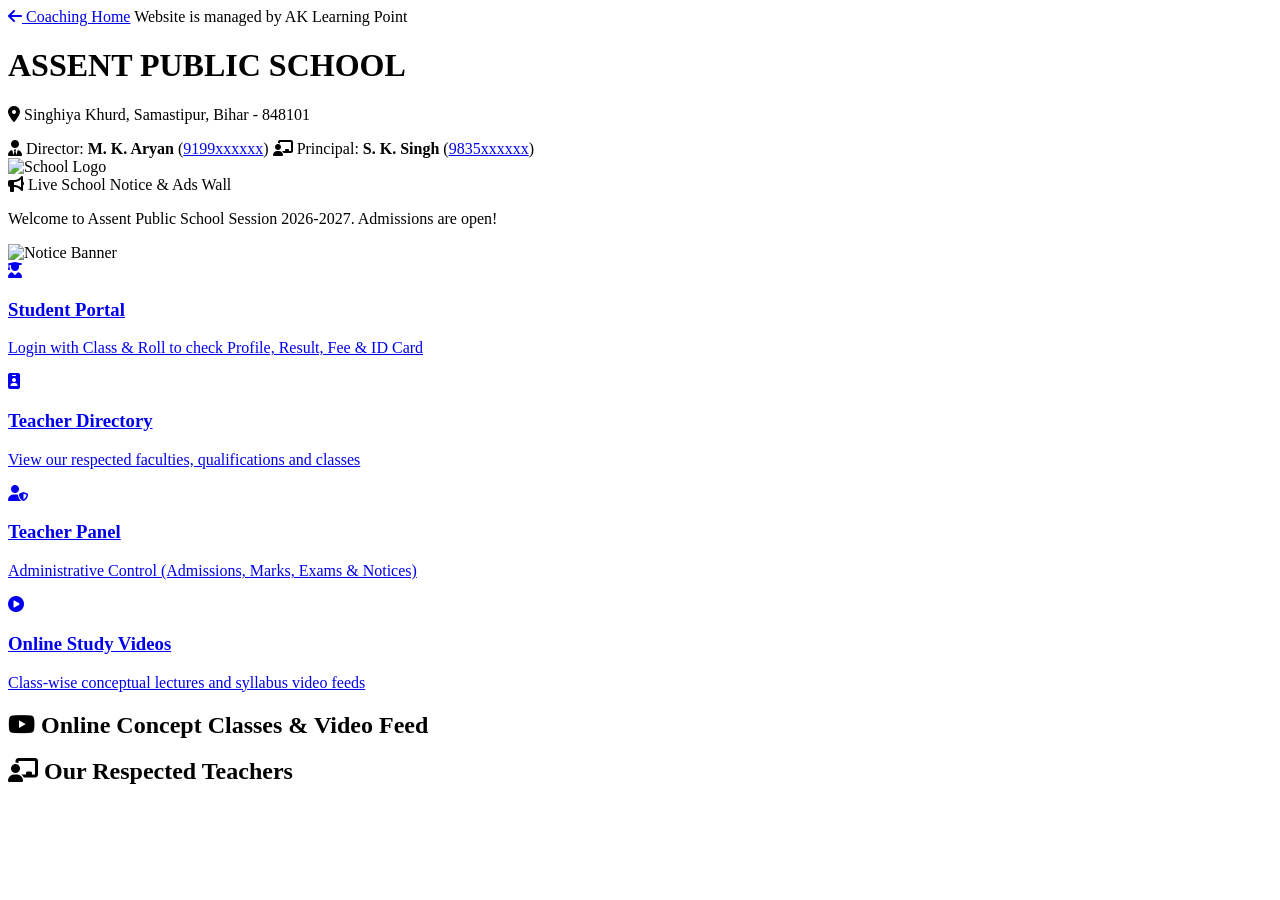
==== school/index.html @ 5de1454e "Create index.html" ====
<!DOCTYPE html>
<html lang="en">
<head>
  <meta charset="UTF-8">
  <meta name="viewport" content="width=device-width, initial-scale=1.0">
  <title>Assent Public School - Dashboard</title>
  <link rel="stylesheet" href="css/school-theme.css">
  <link rel="stylesheet" href="https://cdnjs.cloudflare.com/ajax/libs/font-awesome/6.4.0/css/all.min.css">
</head>
<body class="school-bg">

  <!-- Top Action Navigation -->
  <header class="top-nav-bar">
    <a href="../index.html" class="nav-btn-home"><i class="fa fa-arrow-left"></i> Coaching Home</a>
    <span class="managed-tag">Website is managed by AK Learning Point</span>
  </header>

  <!-- PPT Card Shining Header -->
  <div class="school-hero-card">
    <div class="school-hero-content">
      <div class="school-title-group">
        <h1 class="school-name-shimmer">ASSENT PUBLIC SCHOOL</h1>
        <p class="school-location"><i class="fa fa-map-marker-alt"></i> Singhiya Khurd, Samastipur, Bihar - 848101</p>
        <div class="authority-badge-row">
          <span class="auth-pill"><i class="fa fa-user-tie"></i> Director: <b id="dspDirector">M. K. Aryan</b> (<a id="dspDirMob" href="tel:9199xxxxxx">9199xxxxxx</a>)</span>
          <span class="auth-pill"><i class="fa fa-chalkboard-teacher"></i> Principal: <b id="dspPrincipal">S. K. Singh</b> (<a id="dspPrincMob" href="tel:9835xxxxxx">9835xxxxxx</a>)</span>
        </div>
      </div>
      <div class="school-logo-frame">
        <img id="schoolLogo" src="../logo.png" alt="School Logo" class="brand-logo-shine">
      </div>
    </div>
  </div>

  <!-- Notification & Ads Wall Carousel -->
  <section class="ads-wall-container">
    <div class="ads-wall-header">
      <span><i class="fa fa-bullhorn text-gold"></i> Live School Notice & Ads Wall</span>
    </div>
    <div class="ads-marquee-box" id="adsMarquee">
      <!-- Auto-populated from Exam Planner and Teacher Ads PPT -->
      <p id="liveNoticeText">Welcome to Assent Public School Session 2026-2027. Admissions are open!</p>
    </div>
    <div class="ads-slider-frame" id="adsSlider">
      <img id="adsSlideImage" src="assets/banner1.jpg" alt="Notice Banner" class="ads-slide-img">
    </div>
  </section>

  <!-- Interactive Hub Portals -->
  <main class="dashboard-grid">
    <a href="student-portal.html" class="hub-card gold-border">
      <i class="fa fa-user-graduate hub-icon"></i>
      <h3>Student Portal</h3>
      <p>Login with Class & Roll to check Profile, Result, Fee & ID Card</p>
    </a>
    <a href="#teachersSec" class="hub-card">
      <i class="fa fa-id-badge hub-icon"></i>
      <h3>Teacher Directory</h3>
      <p>View our respected faculties, qualifications and classes</p>
    </a>
    <a href="teacher-panel.html" class="hub-card lock-accent">
      <i class="fa fa-user-shield hub-icon"></i>
      <h3>Teacher Panel</h3>
      <p>Administrative Control (Admissions, Marks, Exams & Notices)</p>
    </a>
    <a href="#studyVideosSec" class="hub-card">
      <i class="fa fa-play-circle hub-icon"></i>
      <h3>Online Study Videos</h3>
      <p>Class-wise conceptual lectures and syllabus video feeds</p>
    </a>
  </main>

  <!-- Online Video Lectures Player Hub -->
  <section id="studyVideosSec" class="content-shelf">
    <h2 class="section-heading"><i class="fab fa-youtube text-red"></i> Online Concept Classes & Video Feed</h2>
    <div class="video-grid" id="videoFeedContainer">
      <!-- Dynamic YouTube Embed Cards -->
    </div>
  </section>

  <!-- Our Respected Teachers Directory -->
  <section id="teachersSec" class="content-shelf">
    <h2 class="section-heading"><i class="fa fa-chalkboard-teacher"></i> Our Respected Teachers</h2>
    <div class="teacher-grid" id="teacherCardsContainer">
      <!-- Dynamic Teacher Cards (Right Photo, Left Details) -->
    </div>
  </section>

  <script src="js/school-db.js"></script>
  <script src="js/dashboard-app.js"></script>
</body>
</html>
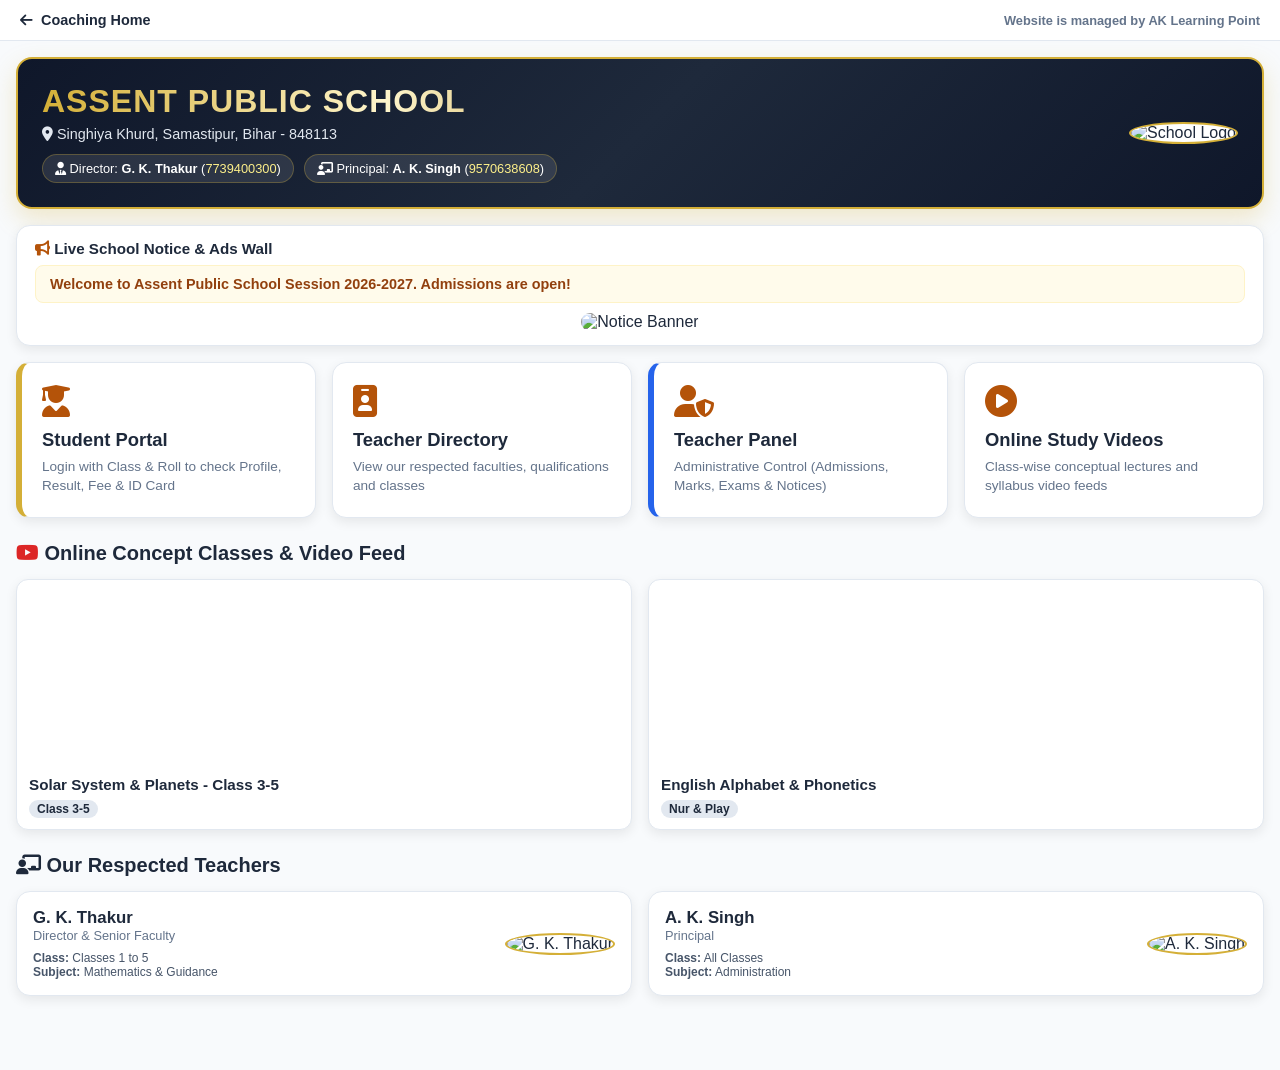
==== commit e0915476: "Update index.html" ====
--- a/school/index.html
+++ b/school/index.html
@@ -20,10 +20,10 @@
     <div class="school-hero-content">
       <div class="school-title-group">
         <h1 class="school-name-shimmer">ASSENT PUBLIC SCHOOL</h1>
-        <p class="school-location"><i class="fa fa-map-marker-alt"></i> Singhiya Khurd, Samastipur, Bihar - 848101</p>
+        <p class="school-location"><i class="fa fa-map-marker-alt"></i> Singhiya Khurd, Samastipur, Bihar - 848113</p>
         <div class="authority-badge-row">
-          <span class="auth-pill"><i class="fa fa-user-tie"></i> Director: <b id="dspDirector">M. K. Aryan</b> (<a id="dspDirMob" href="tel:9199xxxxxx">9199xxxxxx</a>)</span>
-          <span class="auth-pill"><i class="fa fa-chalkboard-teacher"></i> Principal: <b id="dspPrincipal">S. K. Singh</b> (<a id="dspPrincMob" href="tel:9835xxxxxx">9835xxxxxx</a>)</span>
+          <span class="auth-pill"><i class="fa fa-user-tie"></i> Director: <b id="dspDirector">G. K. Thakur</b> (<a id="dspDirMob" href="tel:7739400300">7739400300</a>)</span>
+          <span class="auth-pill"><i class="fa fa-chalkboard-teacher"></i> Principal: <b id="dspPrincipal">A. K. Singh</b> (<a id="dspPrincMob" href="tel:9570638608">9570638608</a>)</span>
         </div>
       </div>
       <div class="school-logo-frame">
--- a/school/css/school-theme.css
+++ b/school/css/school-theme.css
@@ -0,0 +1,543 @@
+/* ===================================================
+   ASSENT PUBLIC SCHOOL - COMPLETE THEME & LAYOUT
+   =================================================== */
+
+:root {
+  --primary-navy: #0f172a;
+  --secondary-navy: #1e293b;
+  --gold-accent: #d4af37;
+  --gold-light: #fef08a;
+  --card-bg: #ffffff;
+  --text-dark: #1e293b;
+  --text-muted: #64748b;
+  --border-color: #e2e8f0;
+  --shadow-sm: 0 4px 12px rgba(0, 0, 0, 0.08);
+  --shadow-gold: 0 10px 25px rgba(212, 175, 55, 0.25);
+}
+
+* {
+  box-sizing: border-box;
+  margin: 0;
+  padding: 0;
+  font-family: -apple-system, BlinkMacSystemFont, "Segoe UI", Roboto, Helvetica, Arial, sans-serif;
+}
+
+body.school-bg {
+  background: #f8fafc;
+  color: var(--text-dark);
+  min-height: 100vh;
+  padding-bottom: 50px;
+}
+
+/* Top Nav Bar */
+.top-nav-bar {
+  display: flex;
+  justify-content: space-between;
+  align-items: center;
+  padding: 12px 20px;
+  background: #ffffff;
+  border-bottom: 1px solid var(--border-color);
+}
+
+.nav-btn-home {
+  text-decoration: none;
+  color: var(--secondary-navy);
+  font-weight: 700;
+  font-size: 0.9rem;
+  display: inline-flex;
+  align-items: center;
+  gap: 8px;
+}
+
+.managed-tag {
+  font-size: 0.8rem;
+  font-weight: 600;
+  color: var(--text-muted);
+}
+
+/* Hero Shimmer Card */
+.school-hero-card {
+  background: linear-gradient(135deg, #0f172a 0%, #1e293b 50%, #0f172a 100%);
+  border: 2px solid var(--gold-accent);
+  box-shadow: var(--shadow-gold);
+  border-radius: 16px;
+  padding: 24px;
+  margin: 16px;
+}
+
+.school-hero-content {
+  display: flex;
+  justify-content: space-between;
+  align-items: center;
+  flex-wrap: wrap;
+  gap: 16px;
+}
+
+.school-name-shimmer {
+  font-size: 2rem;
+  font-weight: 800;
+  background: linear-gradient(90deg, #d4af37, #fff6cc, #aa7c11, #d4af37);
+  background-size: 200% auto;
+  color: transparent;
+  -webkit-background-clip: text;
+  animation: shine 4s linear infinite;
+  letter-spacing: 1px;
+}
+
+@keyframes shine {
+  to { background-position: 200% center; }
+}
+
+.school-location {
+  color: #e2e8f0;
+  font-size: 0.9rem;
+  margin-top: 6px;
+}
+
+.authority-badge-row {
+  display: flex;
+  flex-wrap: wrap;
+  gap: 10px;
+  margin-top: 12px;
+}
+
+.auth-pill {
+  background: rgba(255, 255, 255, 0.1);
+  color: #fff;
+  padding: 6px 12px;
+  border-radius: 20px;
+  font-size: 0.8rem;
+  border: 1px solid rgba(212, 175, 55, 0.3);
+}
+
+.auth-pill a {
+  color: var(--gold-light);
+  text-decoration: none;
+}
+
+.brand-logo-shine {
+  width: 75px;
+  height: 75px;
+  border-radius: 50%;
+  border: 2px solid var(--gold-accent);
+  object-fit: cover;
+  background: white;
+}
+
+/* Ads Wall */
+.ads-wall-container {
+  margin: 16px;
+  background: #ffffff;
+  border-radius: 14px;
+  padding: 14px 18px;
+  border: 1px solid var(--border-color);
+  box-shadow: var(--shadow-sm);
+}
+
+.ads-wall-header {
+  font-weight: 700;
+  font-size: 0.95rem;
+  margin-bottom: 8px;
+  color: var(--secondary-navy);
+}
+
+.text-gold { color: #b45309; }
+.text-red { color: #dc2626; }
+
+.ads-marquee-box {
+  background: #fffbeb;
+  border: 1px solid #fef3c7;
+  padding: 10px 14px;
+  border-radius: 8px;
+  color: #92400e;
+  font-weight: 600;
+  font-size: 0.9rem;
+}
+
+.ads-slider-frame {
+  margin-top: 10px;
+  text-align: center;
+}
+
+.ads-slide-img {
+  max-width: 100%;
+  max-height: 220px;
+  border-radius: 10px;
+  object-fit: cover;
+}
+
+/* Dashboard 4 Hub Cards Grid */
+.dashboard-grid {
+  display: grid;
+  grid-template-columns: repeat(auto-fit, minmax(260px, 1fr));
+  gap: 16px;
+  margin: 16px;
+}
+
+.hub-card {
+  background: #ffffff;
+  border-radius: 14px;
+  padding: 22px 20px;
+  text-decoration: none;
+  color: var(--text-dark);
+  border: 1px solid var(--border-color);
+  box-shadow: var(--shadow-sm);
+  transition: transform 0.2s, box-shadow 0.2s;
+  display: block;
+}
+
+.hub-card:hover {
+  transform: translateY(-3px);
+  box-shadow: 0 8px 20px rgba(0, 0, 0, 0.1);
+}
+
+.hub-card.gold-border {
+  border-left: 6px solid var(--gold-accent);
+}
+
+.hub-card.lock-accent {
+  border-left: 6px solid #2563eb;
+}
+
+.hub-icon {
+  font-size: 2rem;
+  color: #b45309;
+  margin-bottom: 12px;
+}
+
+.hub-card h3 {
+  font-size: 1.15rem;
+  margin-bottom: 6px;
+  color: var(--secondary-navy);
+}
+
+.hub-card p {
+  font-size: 0.85rem;
+  color: var(--text-muted);
+  line-height: 1.4;
+}
+
+/* Content Shelves & Directory */
+.content-shelf {
+  margin: 24px 16px;
+}
+
+.section-heading {
+  font-size: 1.25rem;
+  margin-bottom: 14px;
+  font-weight: 800;
+  color: var(--secondary-navy);
+}
+
+.teacher-grid, .video-grid {
+  display: grid;
+  grid-template-columns: repeat(auto-fit, minmax(280px, 1fr));
+  gap: 16px;
+}
+
+.teacher-public-card {
+  background: #ffffff;
+  border-radius: 14px;
+  padding: 16px;
+  display: flex;
+  justify-content: space-between;
+  align-items: center;
+  border: 1px solid var(--border-color);
+  box-shadow: var(--shadow-sm);
+}
+
+.teacher-name-bold {
+  font-size: 1.05rem;
+  font-weight: 700;
+  color: var(--secondary-navy);
+}
+
+.teacher-desig-sub {
+  font-size: 0.8rem;
+  color: var(--text-muted);
+  margin-bottom: 8px;
+}
+
+.teacher-info-pills span {
+  display: block;
+  font-size: 0.75rem;
+  color: #475569;
+}
+
+.teacher-photo-right img {
+  width: 65px;
+  height: 65px;
+  border-radius: 50%;
+  object-fit: cover;
+  border: 2px solid var(--gold-accent);
+}
+
+/* Video Card */
+.video-card {
+  background: #ffffff;
+  border-radius: 12px;
+  overflow: hidden;
+  border: 1px solid var(--border-color);
+  box-shadow: var(--shadow-sm);
+}
+
+.video-frame iframe {
+  width: 100%;
+  height: 180px;
+  border: none;
+}
+
+.video-meta {
+  padding: 12px;
+}
+
+.video-meta h4 {
+  font-size: 0.95rem;
+  margin-bottom: 6px;
+}
+
+.badge-group {
+  font-size: 0.75rem;
+  background: #e2e8f0;
+  padding: 2px 8px;
+  border-radius: 10px;
+  font-weight: 600;
+}
+
+/* Auth Modal / Cards */
+.auth-gate-box {
+  display: flex;
+  justify-content: center;
+  align-items: center;
+  min-height: 80vh;
+  padding: 20px;
+}
+
+.auth-card {
+  background: #ffffff;
+  border-radius: 16px;
+  padding: 28px;
+  width: 100%;
+  max-width: 400px;
+  box-shadow: var(--shadow-sm);
+  border: 1px solid var(--border-color);
+  text-align: center;
+}
+
+.input-ctrl {
+  width: 100%;
+  padding: 10px 14px;
+  border-radius: 8px;
+  border: 1px solid var(--border-color);
+  margin-top: 6px;
+  font-size: 0.95rem;
+}
+
+.btn-gold-wide {
+  width: 100%;
+  background: var(--gold-accent);
+  color: #000;
+  border: none;
+  padding: 12px;
+  border-radius: 8px;
+  font-weight: 700;
+  margin-top: 14px;
+  cursor: pointer;
+}
+
+.card-p4 {
+  background: #ffffff;
+  border-radius: 14px;
+  padding: 20px;
+  border: 1px solid var(--border-color);
+  box-shadow: var(--shadow-sm);
+  margin: 16px;
+}
+
+/* Print CSS */
+@media print {
+  body * { visibility: hidden; }
+  .official-id-card-7x10, .official-id-card-7x10 * { visibility: visible; }
+  .official-id-card-7x10 { position: absolute; left: 0; top: 0; }
+}
+/* ===================================================
+   TEACHER PANEL TABS & WORKSPACE ENGINE
+   =================================================== */
+
+.admin-workspace-container {
+  max-width: 1200px;
+  margin: 20px auto;
+  padding: 0 16px;
+}
+
+.panel-top-bar {
+  display: flex;
+  justify-content: space-between;
+  align-items: center;
+  background: #ffffff;
+  padding: 16px 20px;
+  border-radius: 12px;
+  border: 1px solid var(--border-color);
+  box-shadow: var(--shadow-sm);
+  margin-bottom: 16px;
+}
+
+.header-actions {
+  display: flex;
+  gap: 10px;
+  align-items: center;
+}
+
+.btn-nav-socket {
+  text-decoration: none;
+  background: #0f172a;
+  color: #fff;
+  padding: 8px 14px;
+  border-radius: 8px;
+  font-size: 0.85rem;
+  font-weight: 600;
+  display: inline-flex;
+  align-items: center;
+  gap: 6px;
+}
+
+.btn-sm-danger {
+  background: #ef4444;
+  color: white;
+  border: none;
+  padding: 8px 14px;
+  border-radius: 8px;
+  cursor: pointer;
+  font-weight: 600;
+}
+
+/* Tabs Navigation Bar */
+.teacher-nav-tabs {
+  display: flex;
+  flex-wrap: wrap;
+  gap: 8px;
+  background: #ffffff;
+  padding: 10px;
+  border-radius: 12px;
+  border: 1px solid var(--border-color);
+  box-shadow: var(--shadow-sm);
+  margin-bottom: 20px;
+}
+
+.t-tab {
+  background: #f1f5f9;
+  border: 1px solid #cbd5e1;
+  padding: 10px 16px;
+  border-radius: 8px;
+  cursor: pointer;
+  font-weight: 600;
+  color: #475569;
+  display: inline-flex;
+  align-items: center;
+  gap: 8px;
+  transition: all 0.2s ease;
+}
+
+.t-tab.active {
+  background: #0f172a;
+  color: #d4af37;
+  border-color: #0f172a;
+}
+
+/* Tab Content Visibility Engine (Fixes vertical stacking) */
+.admin-tab-pane {
+  display: none;
+}
+
+.admin-tab-pane.active {
+  display: block;
+}
+
+/* Rapid Admission Box */
+.control-box-gold {
+  background: #ffffff;
+  border: 2px solid #d4af37;
+  border-radius: 14px;
+  padding: 20px;
+  box-shadow: var(--shadow-sm);
+  margin-bottom: 20px;
+}
+
+.rapid-controls-row {
+  display: flex;
+  align-items: center;
+  gap: 15px;
+  margin-top: 14px;
+}
+
+.btn-action-lock {
+  background: #0f172a;
+  color: #d4af37;
+  border: 1px solid #d4af37;
+  padding: 10px 18px;
+  border-radius: 8px;
+  font-weight: 700;
+  cursor: pointer;
+}
+
+.rapid-input-container {
+  display: flex;
+  gap: 12px;
+  margin-top: 16px;
+  align-items: center;
+}
+
+.input-ctrl-large {
+  flex: 1;
+  padding: 12px 16px;
+  border-radius: 8px;
+  border: 2px solid #d4af37;
+  font-size: 1rem;
+}
+
+.next-roll-badge {
+  background: #fef08a;
+  color: #854d0e;
+  padding: 10px 14px;
+  border-radius: 8px;
+  font-weight: 700;
+}
+
+.btn-gold {
+  background: #d4af37;
+  color: #000;
+  border: none;
+  padding: 10px 18px;
+  border-radius: 8px;
+  font-weight: 700;
+  cursor: pointer;
+}
+
+/* Styled Tables */
+.styled-table {
+  width: 100%;
+  border-collapse: collapse;
+  margin-top: 10px;
+  background: white;
+}
+
+.styled-table th, .styled-table td {
+  padding: 10px 14px;
+  border: 1px solid #e2e8f0;
+  text-align: left;
+}
+
+.styled-table th {
+  background: #f8fafc;
+  color: #1e293b;
+  font-weight: 700;
+}
+
+.btn-sm-del {
+  background: #fee2e2;
+  color: #dc2626;
+  border: 1px solid #fca5a5;
+  padding: 6px 10px;
+  border-radius: 6px;
+  cursor: pointer;
+}
